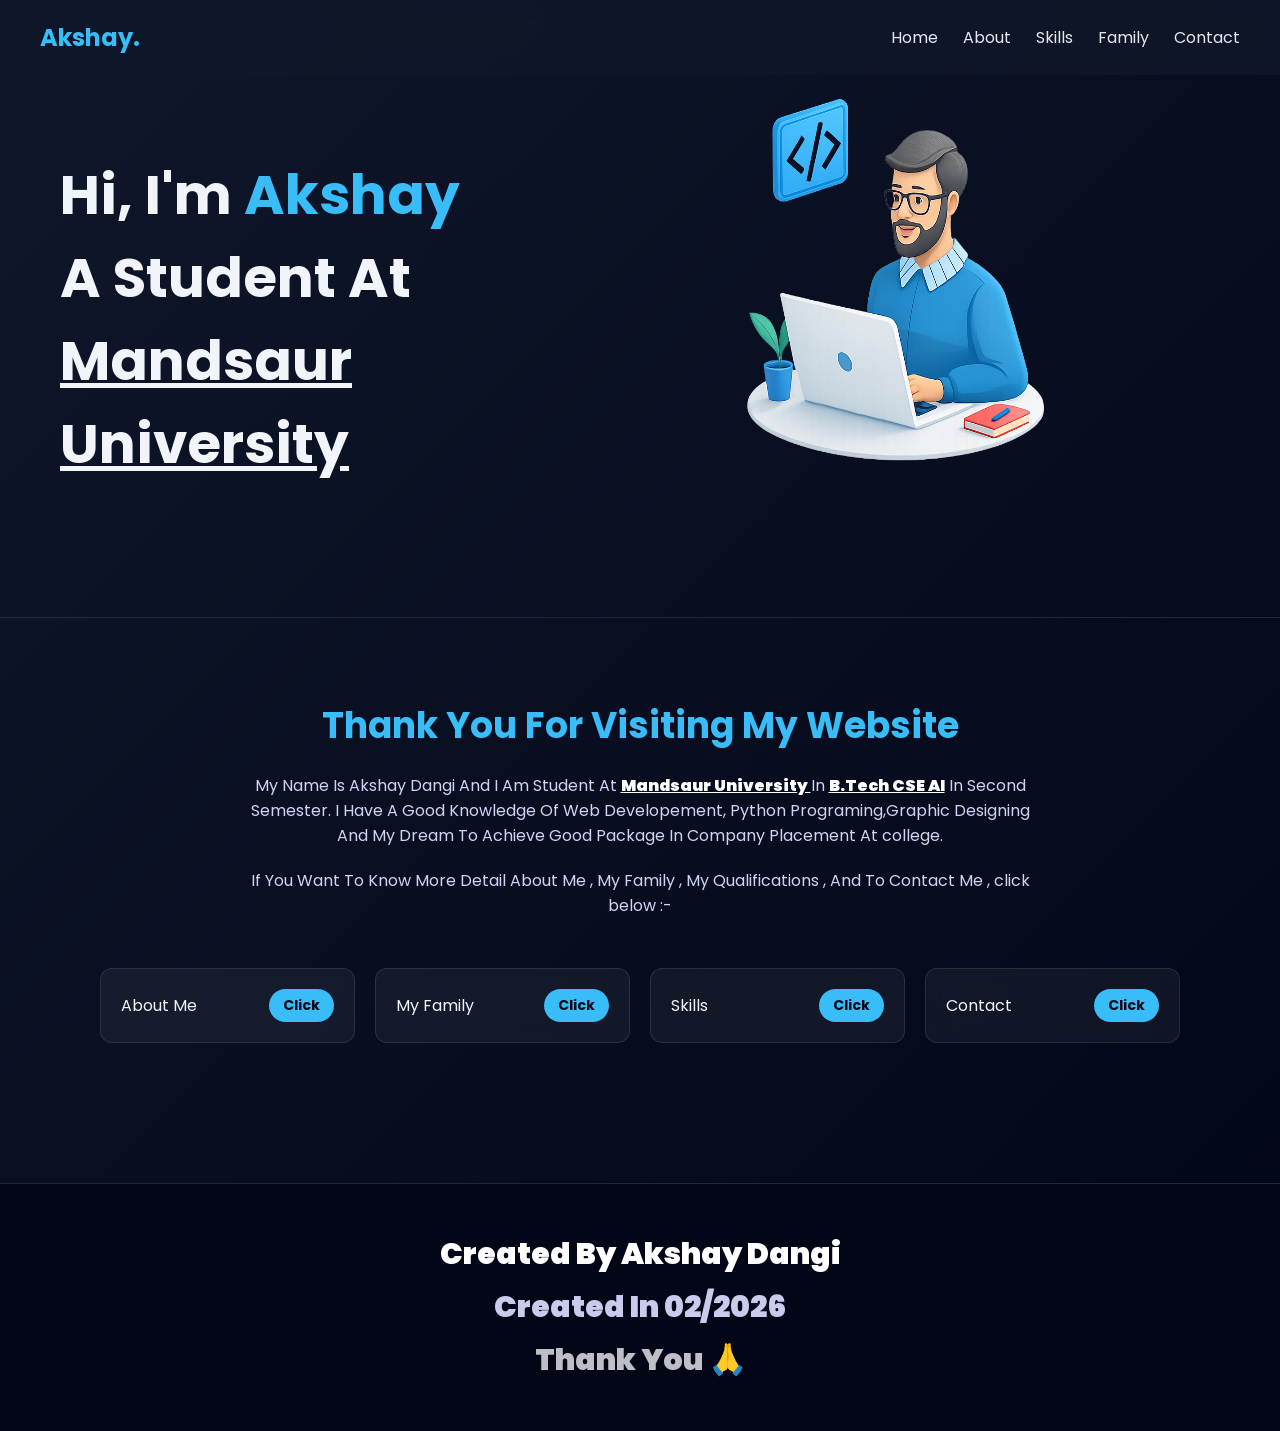
==== index.html @ 8308f009 "Update and rename home.html to index.html" ====
<!DOCTYPE html>
<html lang="en">
<head>
<meta charset="UTF-8">
<title>Akshay Portfolio</title>
<link rel="stylesheet" href="style11.css">
</head>
<style>
  .hero{
  display:grid;
  grid-template-columns:1fr 1fr;
  align-items:center;
  gap:40px;
}

.hero h1{
  font-size:55px;
}

.hero span{
  color:#38bdf8;
}

.hero p{
  margin:20px 0;
  color:#94a3b8;
}
</style>
<body>

<header>
  <nav>
    <div class="logo">Akshay.</div>

    <ul>
      <li><a href="index.html">Home</a></li>
      <li><a href="about.html">About</a></li>
      <li><a href="skills.html">Skills</a></li>
      <li><a href="family.html">Family</a></li>
      <li><a href="contact.html">Contact</a></li>
    </ul>
  </nav>
</header>

<script src='https://www.noupe.com/embed/019e988d95dc7399a01f4f541e87c4fde243.js'></script>
<!-- <script>document.addEventListener("contextmenu", function (event) {
    // Do not add this line
    event.preventDefault();
});</script> -->
<!-- HERO -->

<section class="hero">
   <div>
            <h1>Hi, I'm <span>Akshay</span></h1>
            <h1>A Student At <u>Mandsaur University</u></h1>

            <p>
               
            </p>

         
        </div>

        <div>
            <img style="height:550px;width:690px;margin-top:-100px;" src="deve4.png" width="100%">
        </div>

    </section>


</section>


<!-- ABOUT PREVIEW -->

<section class="about-preview">

  <h2>Thank You For Visiting My Website</h2>

  <p>
     <p>My Name Is Akshay Dangi And I Am Student At <span
                        style="font-weight: 900; color: rgb(255, 255, 255);"><u> Mandsaur University </u></span> In
                    <span
                        style="color: rgb(255, 255, 255); font-weight: 900; font-family:'Gill Sans', 'Gill Sans MT', Calibri, 'Trebuchet MS', sans-serif;"><u>B.Tech
                            CSE AI</u></span> In Second Semester. I Have A Good Knowledge Of Web Developement, Python
                    Programing,Graphic Designing And My Dream To Achieve Good Package In Company Placement At college.
                </p>
  </p>
  <p style="margin-bottom:50px; margin-right:50px;margin-left:140px;">
                        If You Want To Know More Detail About Me , My Family , My Qualifications , And To Contact Me ,
                        click below :-
<!-- <style>
  .links span:hover {
border:2px solid aqua;
  }
  
</style> -->

  <div class="links">

   <div>
      <span>About Me</span>
      <a href="about.html">Click</a>
    </div>

    <div>
      <span>My Family</span>
      <a href="family.html">Click</a>
    </div>

    <div>
      <span>Skills</span>
      <a href="skills.html">Click</a>
    </div>

    <div>
      <span>Contact</span>
      <a href="contact.html">Click</a>
    </div>

  </div>

</section>


<!-- FOOTER -->

<footer class="foot">

  <p style="font-size:30px;font-weight: 900;color: rgb(255, 255, 255)">Created By Akshay Dangi</p>
  <p style="font-size:30px;font-weight: 900;color: rgb(202, 202, 236)">Created In 02/2026</p>
  <p style="font-size:30px;font-weight: 900;color: rgb(190, 190, 199);">Thank You 🙏</p>

</footer>

</body>
</html>
---- style11.css ----
@import url('https://fonts.googleapis.com/css2?family=Poppins:wght@300;400;600;700&display=swap');

*{
  margin:0;
  padding:0;
  box-sizing:border-box;
  font-family:'Poppins',sans-serif;
}

body{
  background:linear-gradient(135deg,#0f172a,#020617);
  color:#f1f5f9;
}

/* NAVBAR */

header{
  position:fixed;
  width:100%;
  top:0;
  background:rgba(15,23,42,0.8);
  backdrop-filter:blur(10px);
  z-index:1000;
}

nav{
  width:100%;
  max-width:1300px;
  margin:auto;
  padding:20px 40px;

  display:flex;
  justify-content:space-between;
  align-items:center;
}

.logo{
  font-size:24px;
  font-weight:700;
  color:#38bdf8;
}

nav ul{
  display:flex;
  list-style:none;
  gap:25px;
}

nav a{
  color:#e2e8f0;
  text-decoration:none;
}

nav a:hover{
  color:#38bdf8;
}


/* HERO */

.hero{
  min-height:50vh;
  padding:100px 60px 60px;
    border-bottom: 1px solid #1e293b;
  display:grid;
  grid-template-columns:1fr 1fr;
  align-items:center;
  gap:40px;
}

.hero-text h1{
  font-size:52px;
}

.hero-text span{
  color:#38bdf8;
}

.hero-text h2{
  margin:15px 0;
}

.hero-text p{
  color:#94a3b8;
}

.hero-img img{
  width:100%;
  max-width:500px;
}


/* ABOUT PREVIEW */

.about-preview{
  padding:80px 60px;
  max-width:1200px;
  margin:auto;
  text-align:center;
}

.about-preview h2{
  font-size:36px;
  color:#38bdf8;
  margin-bottom:20px;
}

.about-preview p{
  max-width:800px;
  margin:20px auto;
  color:#cbd5f5;
}

.links{
  margin-top:40px;
  display:grid;
  grid-template-columns:repeat(auto-fit,minmax(200px,1fr));
  gap:20px;
}

.links div{
 
  background:rgba(255,255,255,0.05);
  border: 1px solid rgba(255, 255, 255, 0.1);
  border-radius:12px;
  padding:20px;
  display:flex;
  justify-content:space-between;
  align-items:center;
  backdrop-filter: blur(10px);
  transition: 0.3s;
}
.links div:hover{
 transform: translateY(-8px);
  border-color: #e7e7e7;
}
.links a{
  background:#38bdf8;
  color:#020617;
  padding:6px 14px;
  border-radius:20px;
  text-decoration:none;
  font-size:14px;
  font-weight:bold;
   transition: 0.2s;
}
.links a:hover{
  color:#051a79;
  background:#01101a;
  
}


/* FOOTER */

footer{
  background:#020617;
  text-align:center;
  padding:40px 20px;
  margin-top:60px;
  border-top:1px solid #1e293b;
}

footer p{
  margin:8px 0;
  color:#94a3b8;
}


/* RESPONSIVE */

@media(max-width:900px){

  .hero{
    grid-template-columns:1fr;
    text-align:center;
  }

  .hero-img{
    order:-1;
  }

}
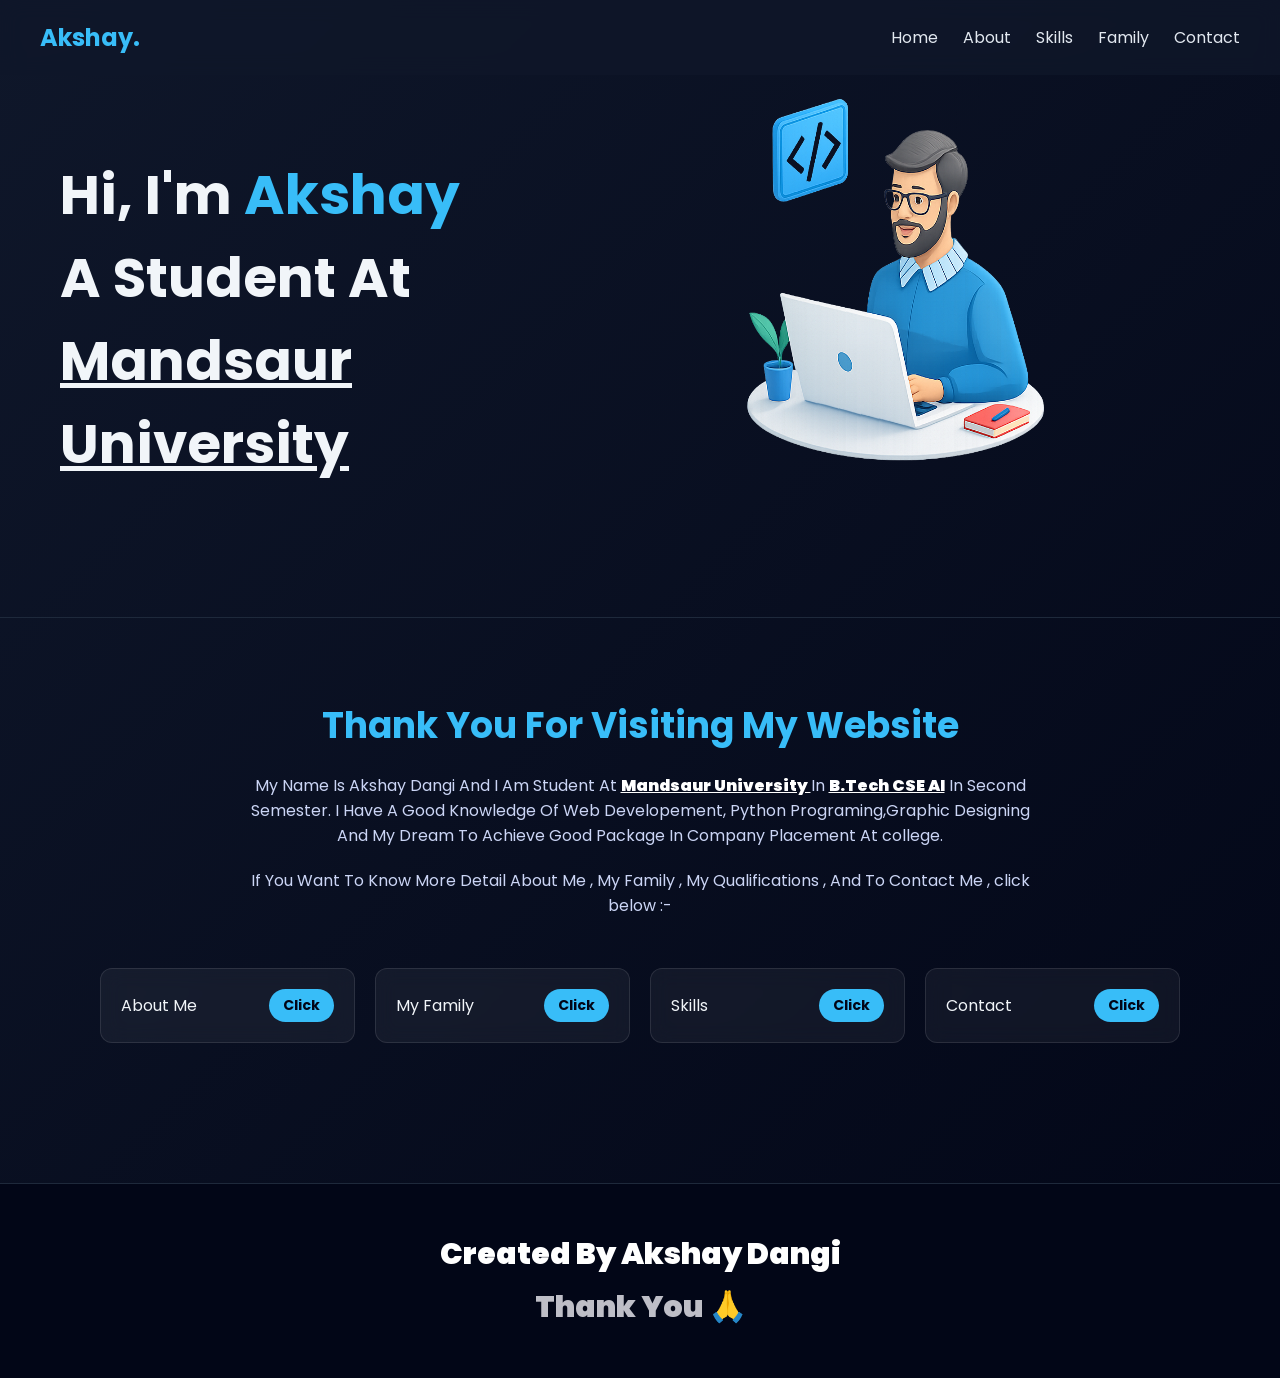
==== commit c7e45049: "Update index.html" ====
--- a/index.html
+++ b/index.html
@@ -128,7 +128,7 @@
 <footer class="foot">
 
   <p style="font-size:30px;font-weight: 900;color: rgb(255, 255, 255)">Created By Akshay Dangi</p>
-  <p style="font-size:30px;font-weight: 900;color: rgb(202, 202, 236)">Created In 02/2026</p>
+  <!-- <p style="font-size:30px;font-weight: 900;color: rgb(202, 202, 236)">Created In 02/2026</p> -->
   <p style="font-size:30px;font-weight: 900;color: rgb(190, 190, 199);">Thank You 🙏</p>
 
 </footer>
